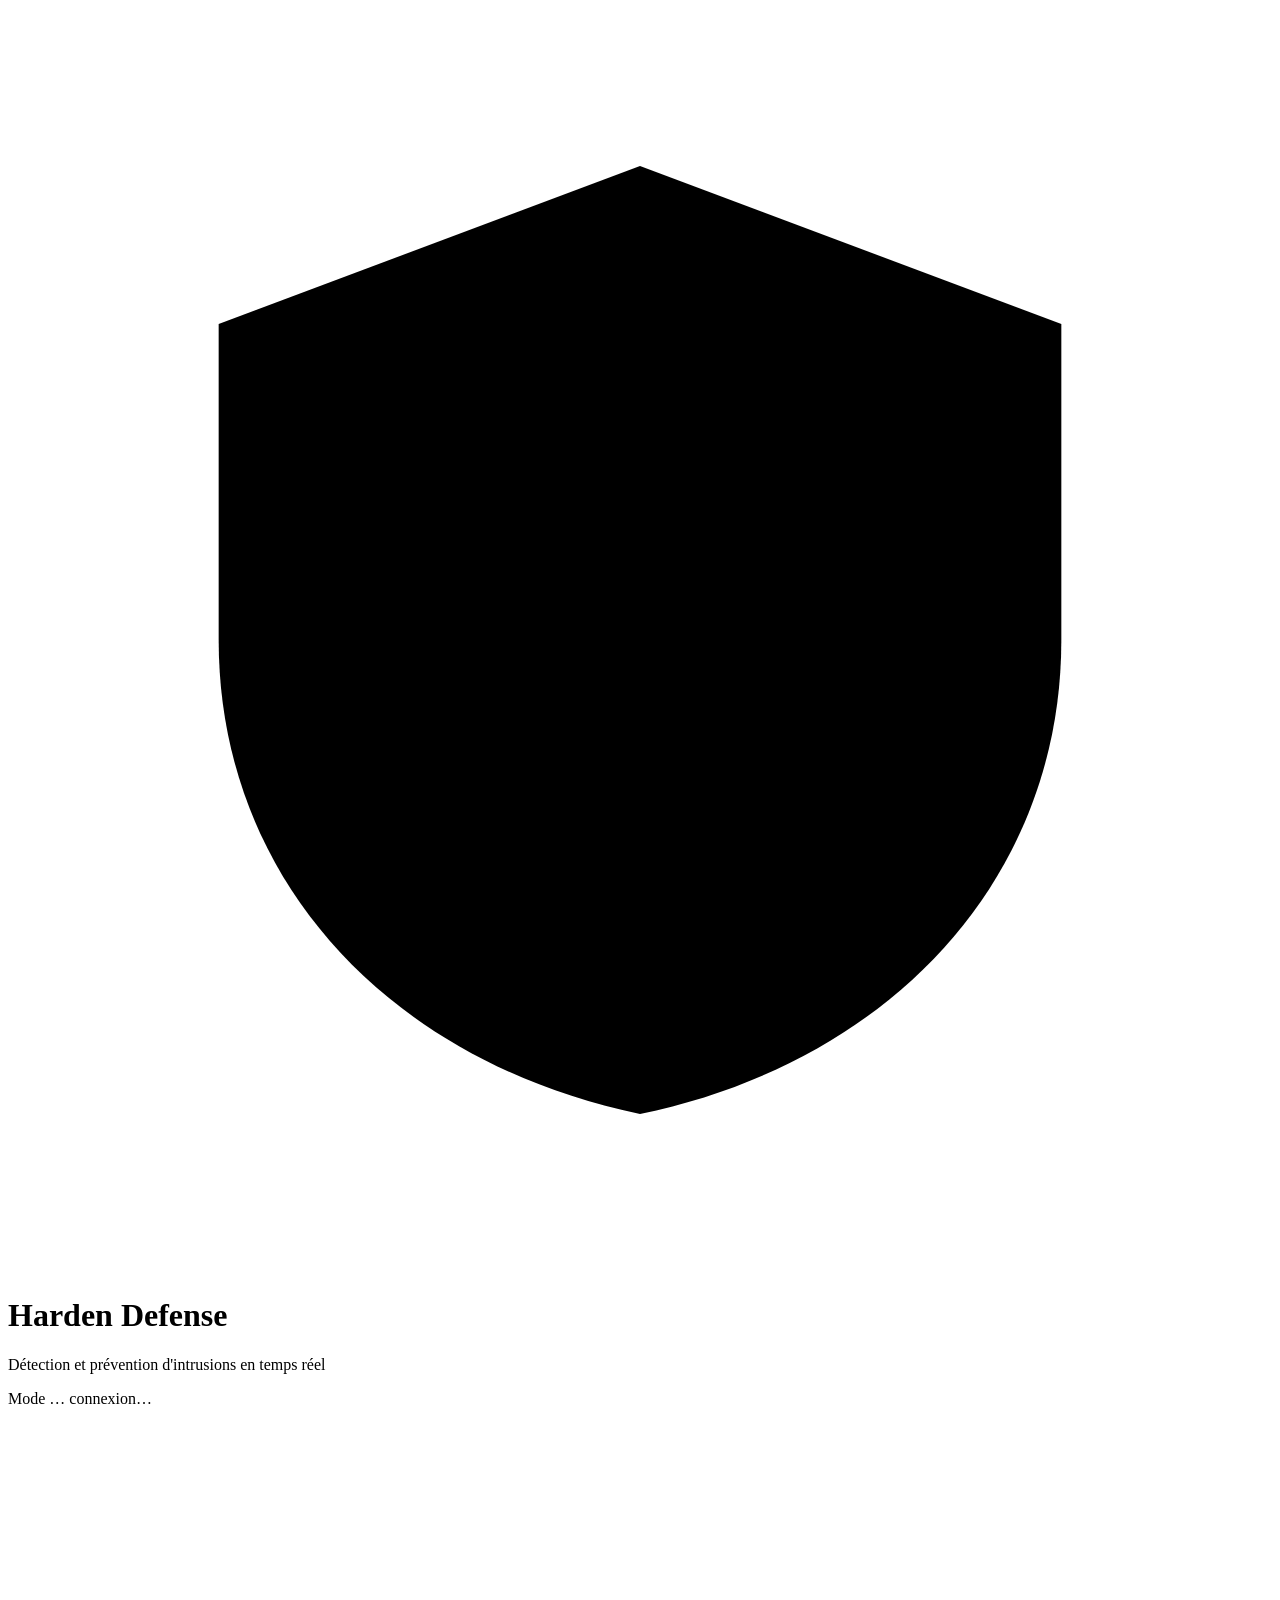
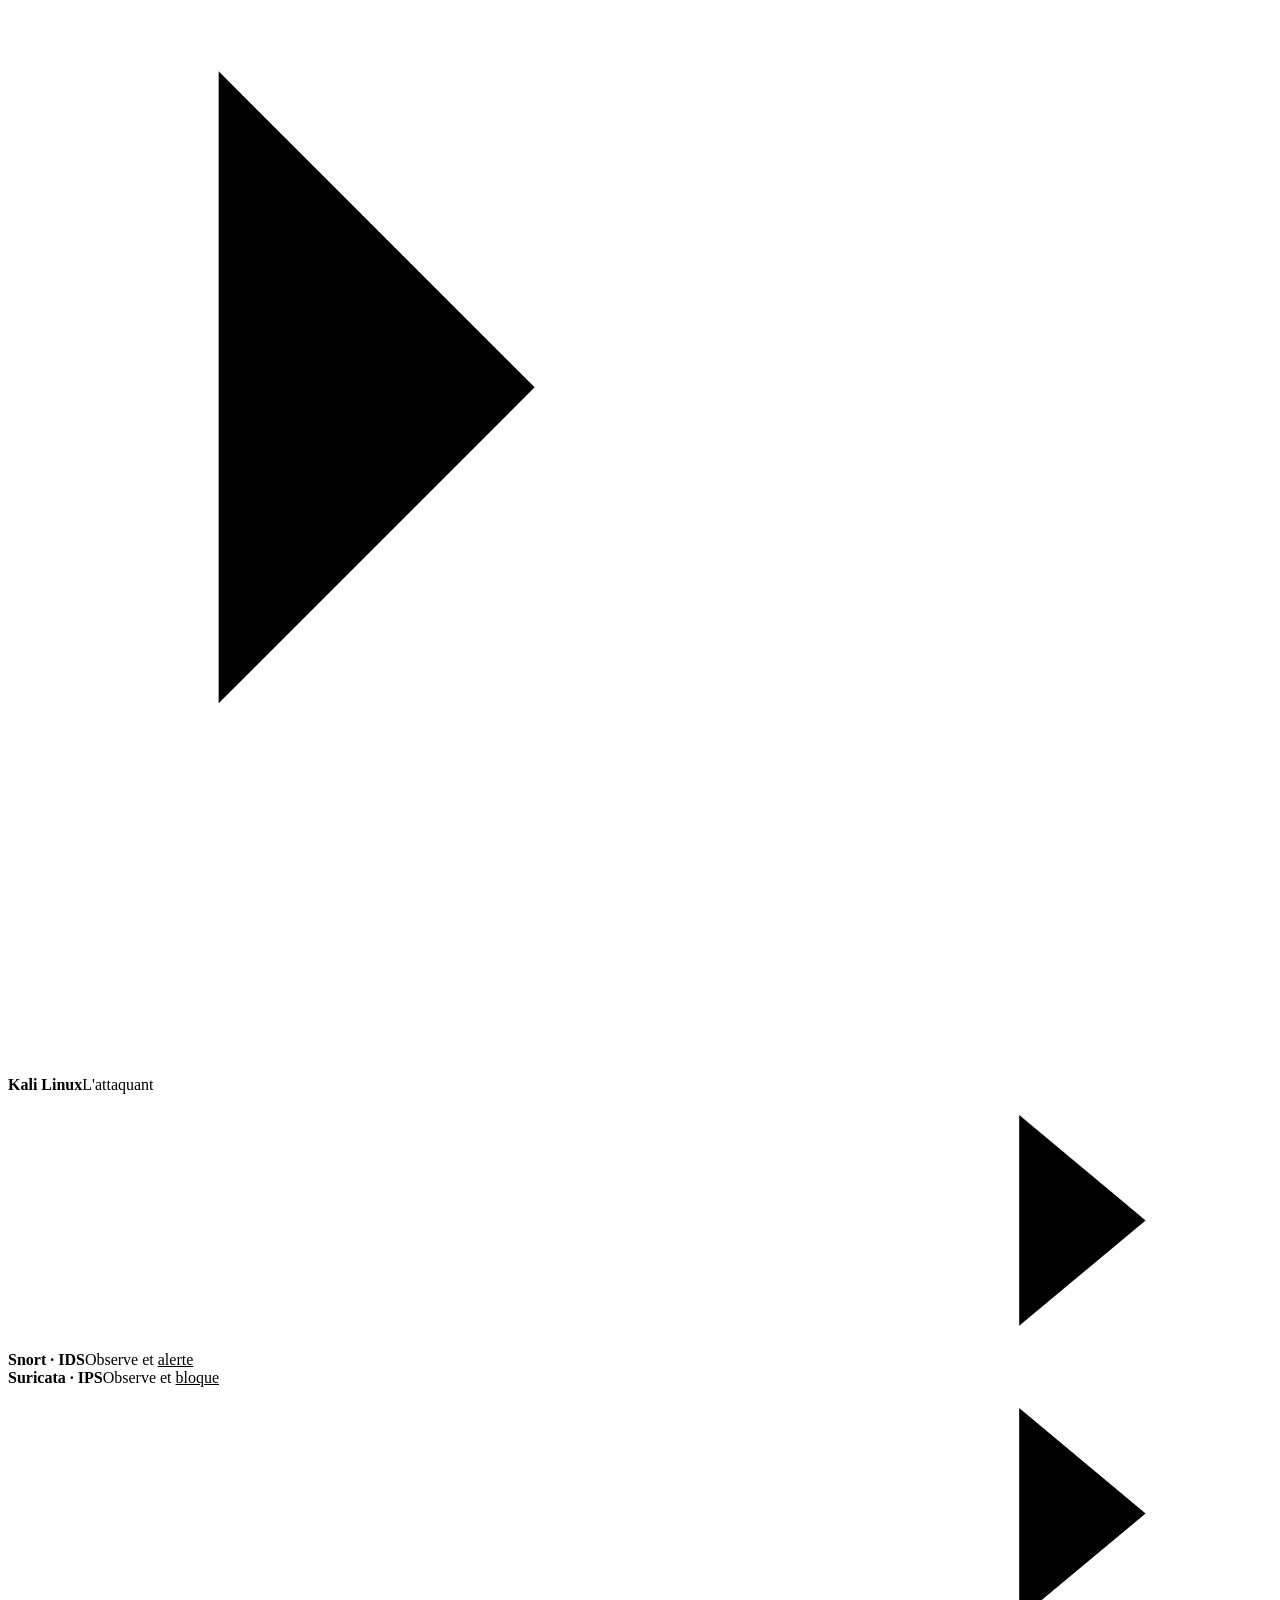
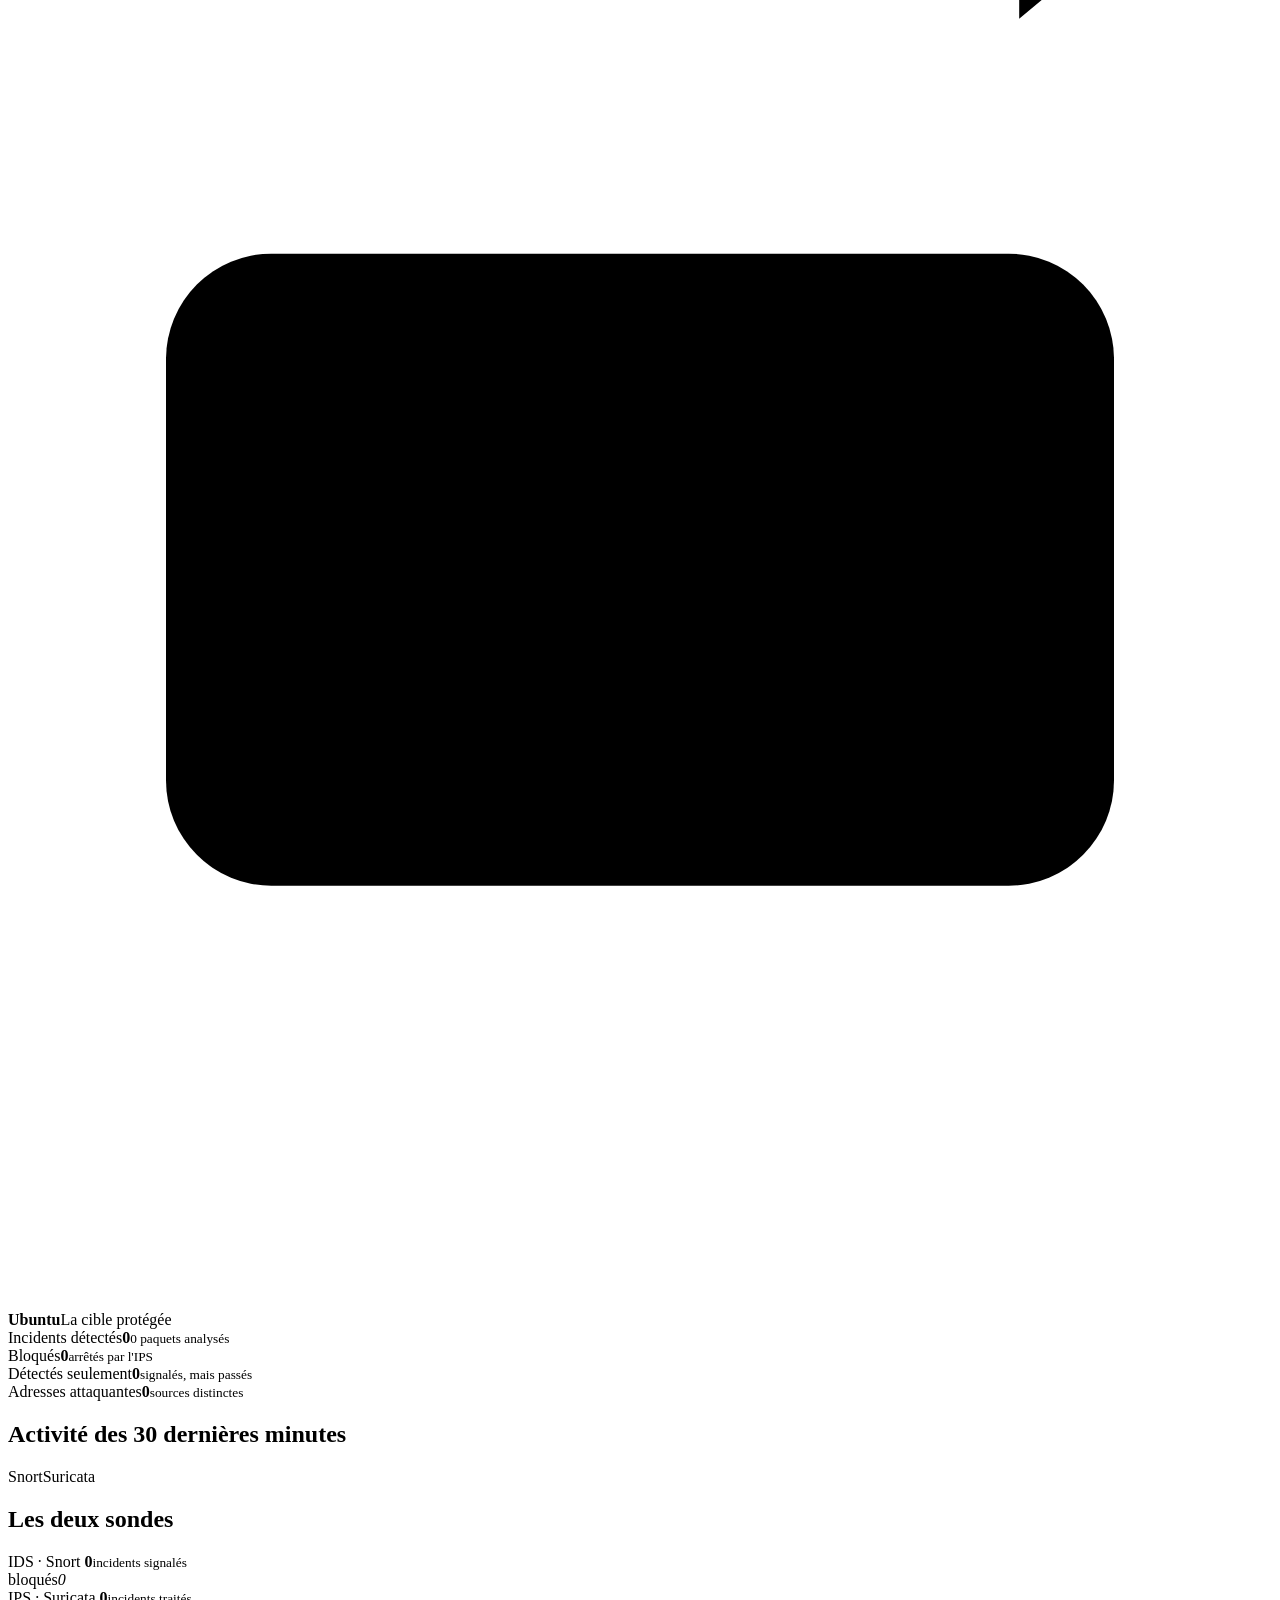
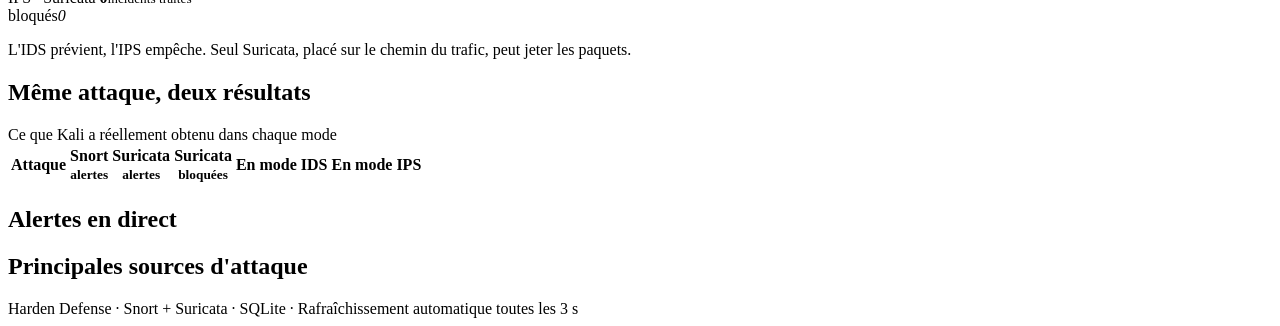
==== harden/static/index.html @ ceb2457c "Application complète : collecteur, SQLite, IA, Telegram, dashboard, attaques Kali - Collecteur Snort" ====
<!doctype html>
<html lang="fr">
<head>
<meta charset="utf-8">
<meta name="viewport" content="width=device-width, initial-scale=1">
<title>Harden Defense</title>
<link rel="icon" href="data:image/svg+xml,%3Csvg xmlns='http://www.w3.org/2000/svg' viewBox='0 0 24 24' fill='none' stroke='%2322d3ee' stroke-width='2' stroke-linecap='round' stroke-linejoin='round'%3E%3Cpath d='M12 3l8 3v6c0 4.5-3.2 8-8 9-4.8-1-8-4.5-8-9V6z'/%3E%3C/svg%3E">
<link rel="stylesheet" href="/static/style.css">
</head>
<body>
<div class="glow" aria-hidden="true"></div>
<main class="wrap">

  <header class="masthead">
    <div class="brand">
      <svg class="logo" viewBox="0 0 24 24" aria-hidden="true"><path d="M12 3l8 3v6c0 4.5-3.2 8-8 9-4.8-1-8-4.5-8-9V6z"/><path d="M9 12l2.2 2.2L15.5 10"/></svg>
      <div>
        <h1>Harden Defense</h1>
        <p>Détection et prévention d'intrusions en temps réel</p>
      </div>
    </div>
    <div class="status">
      <span id="mode" class="pill pill-muted">Mode …</span>
      <span class="live" id="live"><i></i><span id="updated">connexion…</span></span>
    </div>
  </header>

  <section class="flow card" aria-label="Schéma du laboratoire">
    <div class="node">
      <div class="node-ico bad"><svg viewBox="0 0 24 24"><path d="M4 17l6-6-6-6M12 19h8"/></svg></div>
      <b>Kali Linux</b><span>L'attaquant</span>
    </div>
    <div class="arrow" aria-hidden="true"><svg viewBox="0 0 60 12"><path d="M0 6h54M48 1l6 5-6 5"/></svg></div>
    <div class="sensors">
      <div class="sensor snort"><i></i><div><b>Snort · IDS</b><span>Observe et <u>alerte</u></span></div></div>
      <div class="sensor suri"><i></i><div><b>Suricata · IPS</b><span>Observe et <u>bloque</u></span></div></div>
    </div>
    <div class="arrow" aria-hidden="true"><svg viewBox="0 0 60 12"><path d="M0 6h54M48 1l6 5-6 5"/></svg></div>
    <div class="node">
      <div class="node-ico good"><svg viewBox="0 0 24 24"><rect x="3" y="4" width="18" height="12" rx="2"/><path d="M8 20h8M12 16v4"/></svg></div>
      <b>Ubuntu</b><span>La cible protégée</span>
    </div>
  </section>

  <section class="kpis" aria-label="Chiffres clés">
    <article class="card kpi"><span class="lbl">Incidents détectés</span><b id="k-inc">0</b><small id="k-inc-sub">0 paquets analysés</small></article>
    <article class="card kpi k-good"><span class="lbl">Bloqués</span><b id="k-blk">0</b><small>arrêtés par l'IPS</small></article>
    <article class="card kpi k-warn"><span class="lbl">Détectés seulement</span><b id="k-det">0</b><small>signalés, mais passés</small></article>
    <article class="card kpi"><span class="lbl">Adresses attaquantes</span><b id="k-att">0</b><small>sources distinctes</small></article>
  </section>

  <section class="grid2">
    <article class="card">
      <div class="card-h"><h2>Activité des 30 dernières minutes</h2>
        <div class="legend"><span><i class="c-snort"></i>Snort</span><span><i class="c-suri"></i>Suricata</span></div></div>
      <div id="chart" class="chart"></div>
    </article>
    <article class="card">
      <div class="card-h"><h2>Les deux sondes</h2></div>
      <div class="vs">
        <div class="vs-col"><span class="tag t-snort">IDS · Snort</span>
          <b id="e-snort-n">0</b><small>incidents signalés</small>
          <div class="vs-line"><span>bloqués</span><em id="e-snort-b">0</em></div></div>
        <div class="vs-col"><span class="tag t-suri">IPS · Suricata</span>
          <b id="e-suri-n">0</b><small>incidents traités</small>
          <div class="vs-line"><span>bloqués</span><em id="e-suri-b" class="good">0</em></div></div>
      </div>
      <p class="hint">L'IDS prévient, l'IPS empêche. Seul Suricata, placé sur le chemin du trafic, peut jeter les paquets.</p>
    </article>
  </section>

  <section class="card">
    <div class="card-h"><h2>Même attaque, deux résultats</h2><span class="sub">Ce que Kali a réellement obtenu dans chaque mode</span></div>
    <div class="table-wrap">
      <table>
        <thead><tr><th>Attaque</th><th class="num">Snort<br><small>alertes</small></th><th class="num">Suricata<br><small>alertes</small></th>
          <th class="num">Suricata<br><small>bloquées</small></th><th>En mode IDS</th><th>En mode IPS</th></tr></thead>
        <tbody id="cmp"></tbody>
      </table>
    </div>
  </section>

  <section class="grid2 wide-left">
    <article class="card">
      <div class="card-h"><h2>Alertes en direct</h2><span class="sub" id="ai-src"></span></div>
      <div id="feed" class="feed" role="log" aria-live="polite"></div>
    </article>
    <article class="card">
      <div class="card-h"><h2>Principales sources d'attaque</h2></div>
      <div id="sources" class="sources"></div>
    </article>
  </section>

  <footer>Harden Defense · Snort + Suricata · SQLite · Rafraîchissement automatique toutes les 3 s</footer>
</main>
<script src="/static/app.js"></script>
</body>
</html>
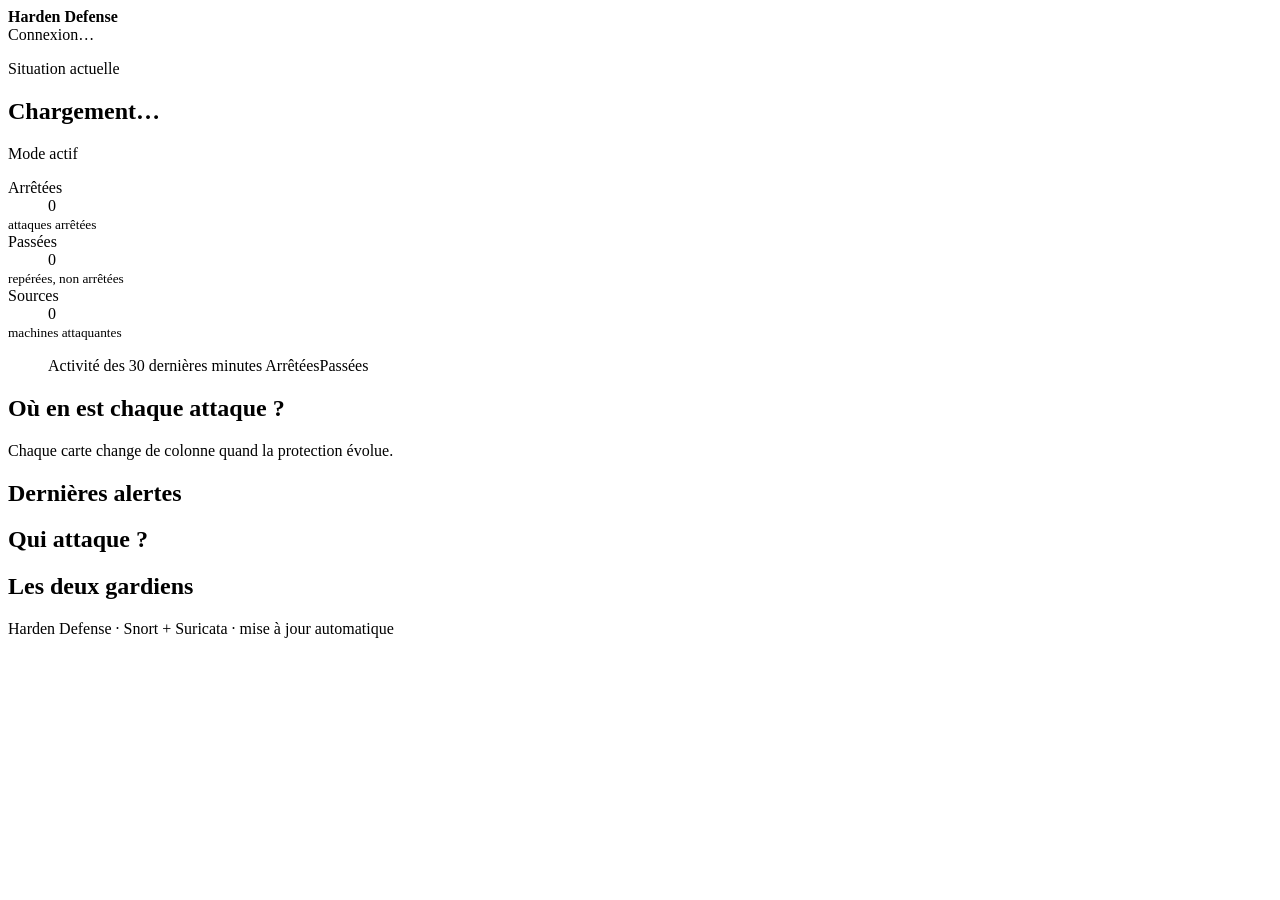
==== commit b928b8e3: "Dashboard repensé : thème clair, Kanban des attaques, langage simple - Message d'état unique (tout e" ====
--- a/harden/static/index.html
+++ b/harden/static/index.html
@@ -3,96 +3,92 @@
 <head>
 <meta charset="utf-8">
 <meta name="viewport" content="width=device-width, initial-scale=1">
+<meta name="color-scheme" content="light">
 <title>Harden Defense</title>
-<link rel="icon" href="data:image/svg+xml,%3Csvg xmlns='http://www.w3.org/2000/svg' viewBox='0 0 24 24' fill='none' stroke='%2322d3ee' stroke-width='2' stroke-linecap='round' stroke-linejoin='round'%3E%3Cpath d='M12 3l8 3v6c0 4.5-3.2 8-8 9-4.8-1-8-4.5-8-9V6z'/%3E%3C/svg%3E">
+<link rel="icon" href="data:image/svg+xml,%3Csvg xmlns='http://www.w3.org/2000/svg' viewBox='0 0 24 24' fill='none' stroke='%234f46e5' stroke-width='2' stroke-linecap='round' stroke-linejoin='round'%3E%3Cpath d='M12 3l8 3v6c0 4.5-3.2 8-8 9-4.8-1-8-4.5-8-9V6z'/%3E%3C/svg%3E">
 <link rel="stylesheet" href="/static/style.css">
 </head>
 <body>
-<div class="glow" aria-hidden="true"></div>
-<main class="wrap">
+<div class="page">
 
-  <header class="masthead">
+  <header class="bar">
     <div class="brand">
-      <svg class="logo" viewBox="0 0 24 24" aria-hidden="true"><path d="M12 3l8 3v6c0 4.5-3.2 8-8 9-4.8-1-8-4.5-8-9V6z"/><path d="M9 12l2.2 2.2L15.5 10"/></svg>
-      <div>
-        <h1>Harden Defense</h1>
-        <p>Détection et prévention d'intrusions en temps réel</p>
+      <span class="logo" id="logo"></span>
+      <b>Harden Defense</b>
+    </div>
+    <div class="live" id="live"><i></i><span id="updated">Connexion…</span></div>
+  </header>
+
+  <!-- 1. LA RÉPONSE À « SUIS-JE EN SÉCURITÉ ? » -->
+  <section class="card hero" id="hero" data-tone="idle" aria-labelledby="hero-title">
+    <div class="hero-main">
+      <div class="hero-icon" id="hero-icon" aria-hidden="true"></div>
+      <div class="hero-text">
+        <p class="eyebrow">Situation actuelle</p>
+        <h1 id="hero-title">Chargement…</h1>
+        <p class="lead" id="hero-sub"></p>
+      </div>
+      <div class="mode" role="group" aria-label="Mode actif (lecture seule)">
+        <span class="eyebrow">Mode actif</span>
+        <div class="seg" id="seg">
+          <span data-m="ids" id="seg-ids"></span>
+          <span data-m="ips" id="seg-ips"></span>
+        </div>
+        <small id="mode-help"></small>
       </div>
     </div>
-    <div class="status">
-      <span id="mode" class="pill pill-muted">Mode …</span>
-      <span class="live" id="live"><i></i><span id="updated">connexion…</span></span>
-    </div>
-  </header>
 
-  <section class="flow card" aria-label="Schéma du laboratoire">
-    <div class="node">
-      <div class="node-ico bad"><svg viewBox="0 0 24 24"><path d="M4 17l6-6-6-6M12 19h8"/></svg></div>
-      <b>Kali Linux</b><span>L'attaquant</span>
-    </div>
-    <div class="arrow" aria-hidden="true"><svg viewBox="0 0 60 12"><path d="M0 6h54M48 1l6 5-6 5"/></svg></div>
-    <div class="sensors">
-      <div class="sensor snort"><i></i><div><b>Snort · IDS</b><span>Observe et <u>alerte</u></span></div></div>
-      <div class="sensor suri"><i></i><div><b>Suricata · IPS</b><span>Observe et <u>bloque</u></span></div></div>
-    </div>
-    <div class="arrow" aria-hidden="true"><svg viewBox="0 0 60 12"><path d="M0 6h54M48 1l6 5-6 5"/></svg></div>
-    <div class="node">
-      <div class="node-ico good"><svg viewBox="0 0 24 24"><rect x="3" y="4" width="18" height="12" rx="2"/><path d="M8 20h8M12 16v4"/></svg></div>
-      <b>Ubuntu</b><span>La cible protégée</span>
+    <div class="hero-foot">
+      <dl class="stats" aria-label="Chiffres clés">
+        <div class="stat" data-kind="stopped"><dt><span class="sico" data-i="shield-check"></span>Arrêtées</dt><dd id="s-stopped">0</dd><small id="s-stopped-sub">attaques arrêtées</small></div>
+        <div class="stat" data-kind="passed"><dt><span class="sico" data-i="alert"></span>Passées</dt><dd id="s-passed">0</dd><small>repérées, non arrêtées</small></div>
+        <div class="stat" data-kind="sources"><dt><span class="sico" data-i="monitor"></span>Sources</dt><dd id="s-sources">0</dd><small>machines attaquantes</small></div>
+      </dl>
+      <figure class="activity">
+        <figcaption>
+          <span>Activité des 30 dernières minutes</span>
+          <span class="legend"><span><i class="k-stopped"></i>Arrêtées</span><span><i class="k-passed"></i>Passées</span></span>
+        </figcaption>
+        <div id="chart" class="chart"></div>
+        <div id="tip" class="tip" role="presentation" hidden></div>
+      </figure>
     </div>
   </section>
 
-  <section class="kpis" aria-label="Chiffres clés">
-    <article class="card kpi"><span class="lbl">Incidents détectés</span><b id="k-inc">0</b><small id="k-inc-sub">0 paquets analysés</small></article>
-    <article class="card kpi k-good"><span class="lbl">Bloqués</span><b id="k-blk">0</b><small>arrêtés par l'IPS</small></article>
-    <article class="card kpi k-warn"><span class="lbl">Détectés seulement</span><b id="k-det">0</b><small>signalés, mais passés</small></article>
-    <article class="card kpi"><span class="lbl">Adresses attaquantes</span><b id="k-att">0</b><small>sources distinctes</small></article>
+  <!-- 2. LE KANBAN : OÙ EN EST CHAQUE ATTAQUE ? -->
+  <section aria-labelledby="board-title">
+    <div class="sec-head">
+      <h2 id="board-title">Où en est chaque attaque ?</h2>
+      <p>Chaque carte change de colonne quand la protection évolue.</p>
+    </div>
+    <div class="board" id="board"></div>
   </section>
 
-  <section class="grid2">
-    <article class="card">
-      <div class="card-h"><h2>Activité des 30 dernières minutes</h2>
-        <div class="legend"><span><i class="c-snort"></i>Snort</span><span><i class="c-suri"></i>Suricata</span></div></div>
-      <div id="chart" class="chart"></div>
-    </article>
-    <article class="card">
-      <div class="card-h"><h2>Les deux sondes</h2></div>
-      <div class="vs">
-        <div class="vs-col"><span class="tag t-snort">IDS · Snort</span>
-          <b id="e-snort-n">0</b><small>incidents signalés</small>
-          <div class="vs-line"><span>bloqués</span><em id="e-snort-b">0</em></div></div>
-        <div class="vs-col"><span class="tag t-suri">IPS · Suricata</span>
-          <b id="e-suri-n">0</b><small>incidents traités</small>
-          <div class="vs-line"><span>bloqués</span><em id="e-suri-b" class="good">0</em></div></div>
+  <!-- 3. HISTORIQUE + CONTEXTE -->
+  <div class="two">
+    <section class="card" aria-labelledby="feed-title">
+      <div class="card-head">
+        <h2 id="feed-title">Dernières alertes</h2>
+        <span class="muted" id="ai-src"></span>
       </div>
-      <p class="hint">L'IDS prévient, l'IPS empêche. Seul Suricata, placé sur le chemin du trafic, peut jeter les paquets.</p>
-    </article>
-  </section>
+      <div id="feed" class="feed"></div>
+      <button class="more" id="more" type="button" hidden></button>
+    </section>
 
-  <section class="card">
-    <div class="card-h"><h2>Même attaque, deux résultats</h2><span class="sub">Ce que Kali a réellement obtenu dans chaque mode</span></div>
-    <div class="table-wrap">
-      <table>
-        <thead><tr><th>Attaque</th><th class="num">Snort<br><small>alertes</small></th><th class="num">Suricata<br><small>alertes</small></th>
-          <th class="num">Suricata<br><small>bloquées</small></th><th>En mode IDS</th><th>En mode IPS</th></tr></thead>
-        <tbody id="cmp"></tbody>
-      </table>
-    </div>
-  </section>
+    <aside class="stack">
+      <section class="card" aria-labelledby="src-title">
+        <div class="card-head"><h2 id="src-title">Qui attaque ?</h2></div>
+        <div id="sources" class="sources"></div>
+      </section>
+      <section class="card" aria-labelledby="guard-title">
+        <div class="card-head"><h2 id="guard-title">Les deux gardiens</h2></div>
+        <div id="guardians" class="guardians"></div>
+      </section>
+    </aside>
+  </div>
 
-  <section class="grid2 wide-left">
-    <article class="card">
-      <div class="card-h"><h2>Alertes en direct</h2><span class="sub" id="ai-src"></span></div>
-      <div id="feed" class="feed" role="log" aria-live="polite"></div>
-    </article>
-    <article class="card">
-      <div class="card-h"><h2>Principales sources d'attaque</h2></div>
-      <div id="sources" class="sources"></div>
-    </article>
-  </section>
-
-  <footer>Harden Defense · Snort + Suricata · SQLite · Rafraîchissement automatique toutes les 3 s</footer>
-</main>
+  <footer>Harden Defense · Snort + Suricata · mise à jour automatique</footer>
+</div>
 <script src="/static/app.js"></script>
 </body>
 </html>
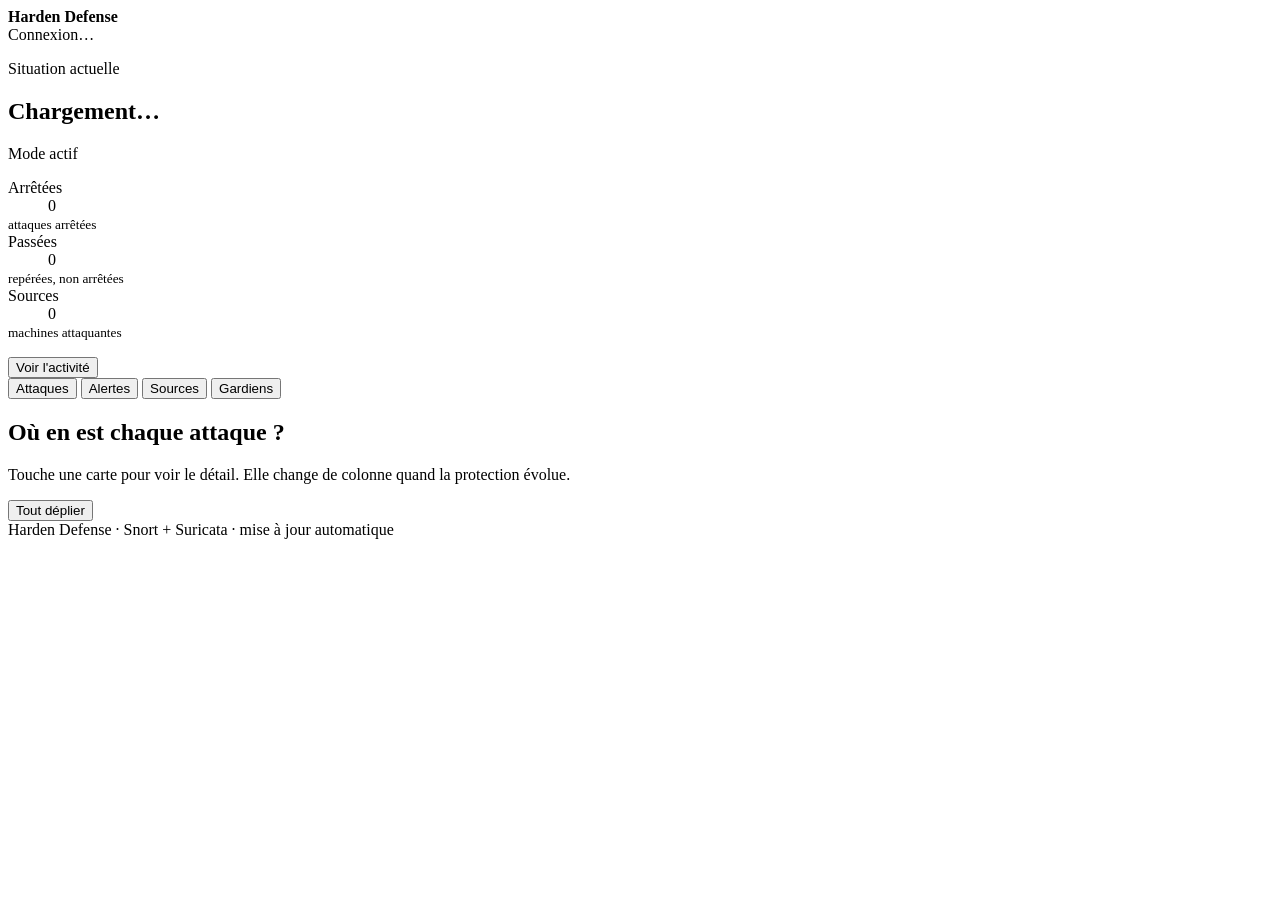
==== commit bb4c0444: "Affichage progressif : situation d'abord, puis une vue à la fois au choix de l'utilisateur - Premier" ====
--- a/harden/static/index.html
+++ b/harden/static/index.html
@@ -2,7 +2,7 @@
 <html lang="fr">
 <head>
 <meta charset="utf-8">
-<meta name="viewport" content="width=device-width, initial-scale=1">
+<meta name="viewport" content="width=device-width, initial-scale=1, viewport-fit=cover">
 <meta name="color-scheme" content="light">
 <title>Harden Defense</title>
 <link rel="icon" href="data:image/svg+xml,%3Csvg xmlns='http://www.w3.org/2000/svg' viewBox='0 0 24 24' fill='none' stroke='%234f46e5' stroke-width='2' stroke-linecap='round' stroke-linejoin='round'%3E%3Cpath d='M12 3l8 3v6c0 4.5-3.2 8-8 9-4.8-1-8-4.5-8-9V6z'/%3E%3C/svg%3E">
@@ -19,7 +19,7 @@
     <div class="live" id="live"><i></i><span id="updated">Connexion…</span></div>
   </header>
 
-  <!-- 1. LA RÉPONSE À « SUIS-JE EN SÉCURITÉ ? » -->
+  <!-- NIVEAU 1 : la situation. C'est tout ce qu'on voit au premier regard. -->
   <section class="card hero" id="hero" data-tone="idle" aria-labelledby="hero-title">
     <div class="hero-main">
       <div class="hero-icon" id="hero-icon" aria-hidden="true"></div>
@@ -44,6 +44,12 @@
         <div class="stat" data-kind="passed"><dt><span class="sico" data-i="alert"></span>Passées</dt><dd id="s-passed">0</dd><small>repérées, non arrêtées</small></div>
         <div class="stat" data-kind="sources"><dt><span class="sico" data-i="monitor"></span>Sources</dt><dd id="s-sources">0</dd><small>machines attaquantes</small></div>
       </dl>
+      <button class="toggle" id="act-toggle" type="button" aria-expanded="false" aria-controls="act-panel">
+        <span id="act-label">Voir l'activité</span><span class="chev" data-i="chevron"></span>
+      </button>
+    </div>
+
+    <div class="act-panel" id="act-panel" hidden>
       <figure class="activity">
         <figcaption>
           <span>Activité des 30 dernières minutes</span>
@@ -55,37 +61,41 @@
     </div>
   </section>
 
-  <!-- 2. LE KANBAN : OÙ EN EST CHAQUE ATTAQUE ? -->
-  <section aria-labelledby="board-title">
-    <div class="sec-head">
-      <h2 id="board-title">Où en est chaque attaque ?</h2>
-      <p>Chaque carte change de colonne quand la protection évolue.</p>
-    </div>
-    <div class="board" id="board"></div>
-  </section>
+  <!-- NIVEAU 2 : une seule vue à la fois, choisie par l'utilisateur -->
+  <nav class="tabs" id="tabs" role="tablist" aria-label="Choisir ce que tu veux voir">
+    <button role="tab" id="tab-attaques" aria-controls="panel-attaques" data-tab="attaques"><span class="t-ico" data-i="board"></span><span class="t-label">Attaques</span><span class="t-badge" id="b-attaques" hidden></span></button>
+    <button role="tab" id="tab-alertes" aria-controls="panel-alertes" data-tab="alertes"><span class="t-ico" data-i="bell"></span><span class="t-label">Alertes</span><span class="t-badge" id="b-alertes" hidden></span></button>
+    <button role="tab" id="tab-sources" aria-controls="panel-sources" data-tab="sources"><span class="t-ico" data-i="monitor"></span><span class="t-label">Sources</span><span class="t-badge" id="b-sources" hidden></span></button>
+    <button role="tab" id="tab-gardiens" aria-controls="panel-gardiens" data-tab="gardiens"><span class="t-ico" data-i="shield-check"></span><span class="t-label">Gardiens</span></button>
+  </nav>
 
-  <!-- 3. HISTORIQUE + CONTEXTE -->
-  <div class="two">
-    <section class="card" aria-labelledby="feed-title">
-      <div class="card-head">
-        <h2 id="feed-title">Dernières alertes</h2>
-        <span class="muted" id="ai-src"></span>
+  <main class="panels" id="panels">
+    <section role="tabpanel" id="panel-attaques" aria-labelledby="tab-attaques">
+      <div class="sec-head">
+        <div><h2>Où en est chaque attaque ?</h2><p>Touche une carte pour voir le détail.<span class="hide-sm"> Elle change de colonne quand la protection évolue.</span></p></div>
+        <button class="link" id="expand-all" type="button">Tout déplier</button>
       </div>
-      <div id="feed" class="feed"></div>
-      <button class="more" id="more" type="button" hidden></button>
+      <div class="board" id="board"></div>
     </section>
 
-    <aside class="stack">
-      <section class="card" aria-labelledby="src-title">
-        <div class="card-head"><h2 id="src-title">Qui attaque ?</h2></div>
-        <div id="sources" class="sources"></div>
-      </section>
-      <section class="card" aria-labelledby="guard-title">
-        <div class="card-head"><h2 id="guard-title">Les deux gardiens</h2></div>
-        <div id="guardians" class="guardians"></div>
-      </section>
-    </aside>
-  </div>
+    <section role="tabpanel" id="panel-alertes" aria-labelledby="tab-alertes" hidden>
+      <div class="sec-head"><div><h2>Dernières alertes</h2><p>Touche une alerte pour comprendre ce qui s'est passé.</p></div><span class="muted" id="ai-src"></span></div>
+      <div class="card narrow">
+        <div id="feed" class="feed"></div>
+        <button class="more" id="more" type="button" hidden></button>
+      </div>
+    </section>
+
+    <section role="tabpanel" id="panel-sources" aria-labelledby="tab-sources" hidden>
+      <div class="sec-head"><div><h2>Qui attaque ?</h2><p>Les machines à l'origine des attaques, et ce qui a été arrêté.</p></div></div>
+      <div class="card narrow"><div id="sources" class="sources"></div></div>
+    </section>
+
+    <section role="tabpanel" id="panel-gardiens" aria-labelledby="tab-gardiens" hidden>
+      <div class="sec-head"><div><h2>Les deux gardiens</h2><p>Deux outils surveillent le même trafic. Un seul peut bloquer.</p></div></div>
+      <div class="card narrow"><div id="guardians" class="guardians"></div></div>
+    </section>
+  </main>
 
   <footer>Harden Defense · Snort + Suricata · mise à jour automatique</footer>
 </div>
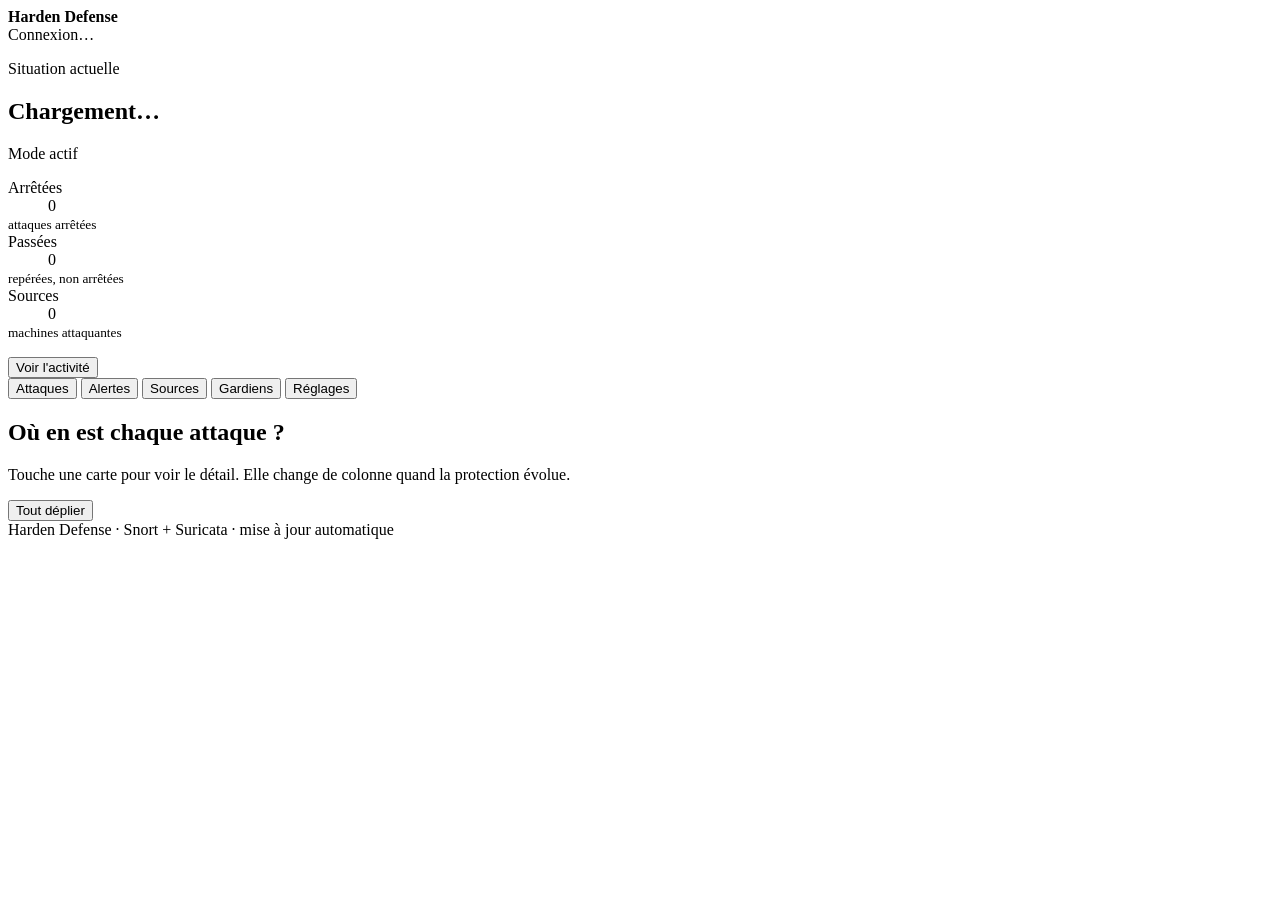
==== commit c27ece2b: "Page Réglages + analyse IA par lots (Gemini/Claude) + guide d'installation - Page Réglages : Telegra" ====
--- a/harden/static/index.html
+++ b/harden/static/index.html
@@ -67,6 +67,7 @@
     <button role="tab" id="tab-alertes" aria-controls="panel-alertes" data-tab="alertes"><span class="t-ico" data-i="bell"></span><span class="t-label">Alertes</span><span class="t-badge" id="b-alertes" hidden></span></button>
     <button role="tab" id="tab-sources" aria-controls="panel-sources" data-tab="sources"><span class="t-ico" data-i="monitor"></span><span class="t-label">Sources</span><span class="t-badge" id="b-sources" hidden></span></button>
     <button role="tab" id="tab-gardiens" aria-controls="panel-gardiens" data-tab="gardiens"><span class="t-ico" data-i="shield-check"></span><span class="t-label">Gardiens</span></button>
+    <button role="tab" id="tab-reglages" aria-controls="panel-reglages" data-tab="reglages"><span class="t-ico" data-i="gear"></span><span class="t-label">Réglages</span></button>
   </nav>
 
   <main class="panels" id="panels">
@@ -95,10 +96,16 @@
       <div class="sec-head"><div><h2>Les deux gardiens</h2><p>Deux outils surveillent le même trafic. Un seul peut bloquer.</p></div></div>
       <div class="card narrow"><div id="guardians" class="guardians"></div></div>
     </section>
+
+    <section role="tabpanel" id="panel-reglages" aria-labelledby="tab-reglages" hidden>
+      <div class="sec-head"><div><h2>Réglages</h2><p>Tout est facultatif : sans rien régler, l'application fonctionne avec des explications intégrées.</p></div></div>
+      <div class="settings" id="settings"><div class="empty">Chargement…</div></div>
+    </section>
   </main>
 
   <footer>Harden Defense · Snort + Suricata · mise à jour automatique</footer>
 </div>
 <script src="/static/app.js"></script>
+<script src="/static/settings.js"></script>
 </body>
 </html>
